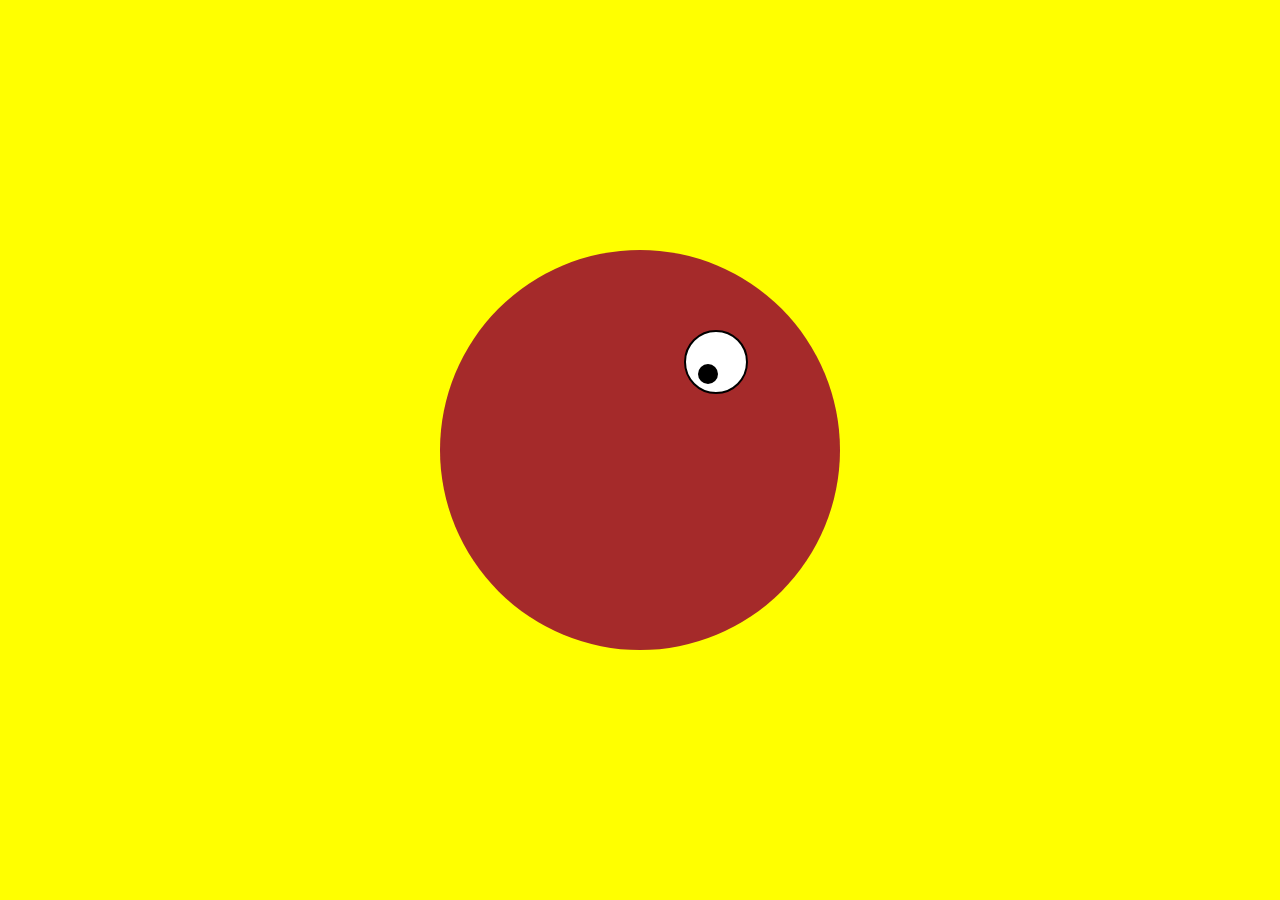
==== cub/index.html @ 6ec2d049 "transfer from codepen to github...will transfer back once complete" ====
<!DOCTYPE html>
<html lang="en">
<head>
  <meta charset="UTF-8">
  <meta name="viewport" content="width=device-width, initial-scale=1.0">
  <meta http-equiv="X-UA-Compatible" content="ie=edge">
  <title>Bear Cub:: Day One</title>
  <link rel="stylesheet" href="main.css">
</head>
<body>

  <div class="head">
    <div class="right-eye">
      <div class="pupil">
      </div>
    </div>
  </div>

</body>
</html>
---- cub/main.css ----
body { background: yellow;}

.head {
  background: brown;
  height: 400px;
  width: 400px;
  border-radius: 50%;
  position: fixed;
  top: 50%;
  left: 50%;
  margin-top: -200px;
  margin-left: -200px;
}

.right-eye {
  background: white;
  height: 60px;
  width: 60px;
  border-radius: 80%;
  border: 2px solid black;
  margin-top: 5em;
  margin-left: calc(9em + 100px)
}

.pupil{
  background: black;
  height: 20px;
  width: 20px;
  border-radius: 80%;
  margin-top: 2em;
  margin-left: 12px;
}
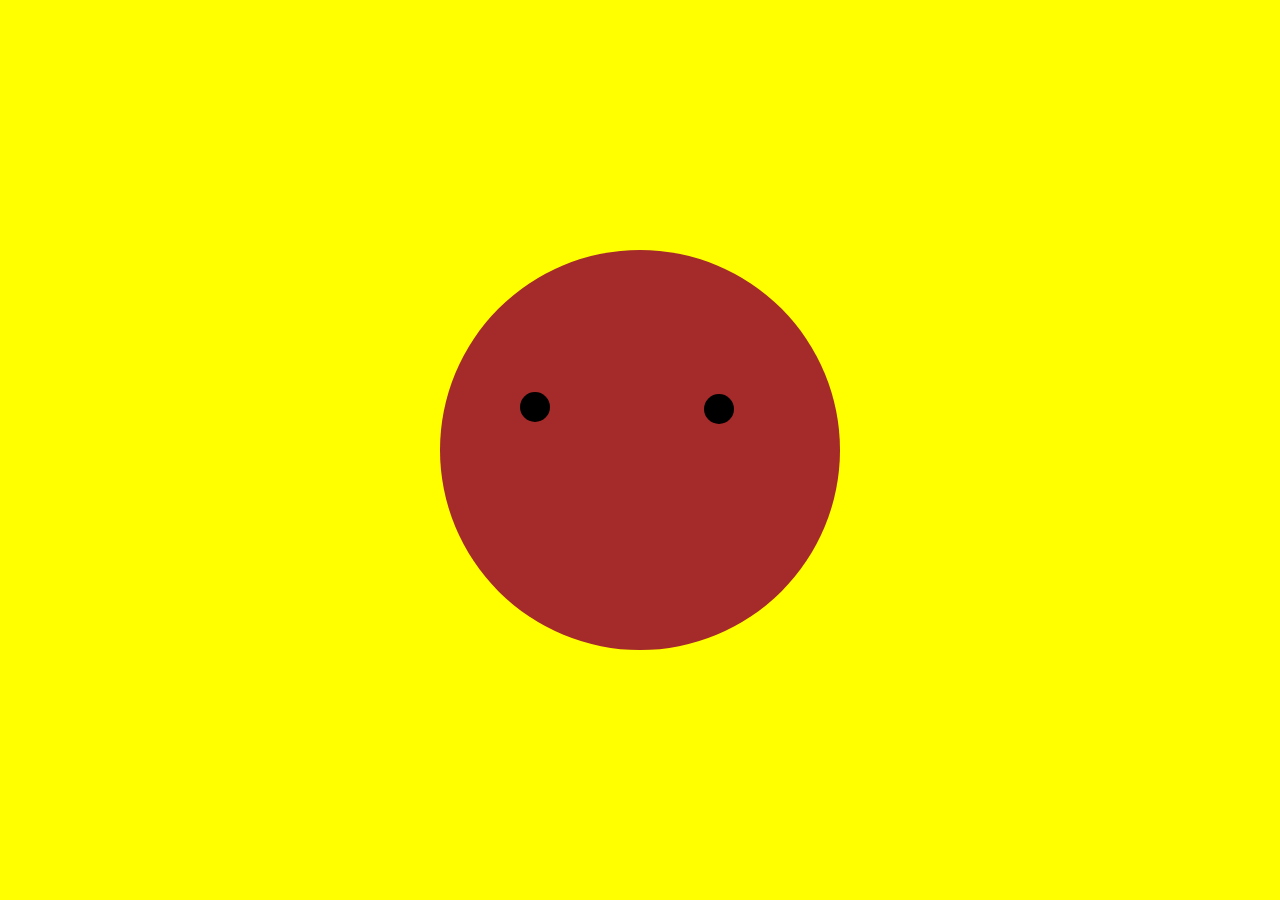
==== commit c9e63848: "eyes are aligned" ====
--- a/cub/index.html
+++ b/cub/index.html
@@ -4,16 +4,14 @@
   <meta charset="UTF-8">
   <meta name="viewport" content="width=device-width, initial-scale=1.0">
   <meta http-equiv="X-UA-Compatible" content="ie=edge">
-  <title>Bear Cub:: Day One</title>
+  <title>CSS Challenge 1: Bear Cub</title>
   <link rel="stylesheet" href="main.css">
 </head>
 <body>
 
   <div class="head">
-    <div class="right-eye">
-      <div class="pupil">
-      </div>
-    </div>
+    <div class="pupil right"></div>
+    <div class="pupil left"></div>
   </div>
 
 </body>
--- a/cub/main.css
+++ b/cub/main.css
@@ -21,12 +21,19 @@
   margin-top: 5em;
   margin-left: calc(9em + 100px)
 }
-
 .pupil{
   background: black;
-  height: 20px;
-  width: 20px;
+  height: 30px;
+  width: 30px;
   border-radius: 80%;
-  margin-top: 2em;
-  margin-left: 12px;
 }
+
+.right {
+  margin-top: 9em;
+  margin-left: calc(9em + 120px);
+}
+
+.left {
+ margin-top: -2em;
+ margin-left: 5em;
+}
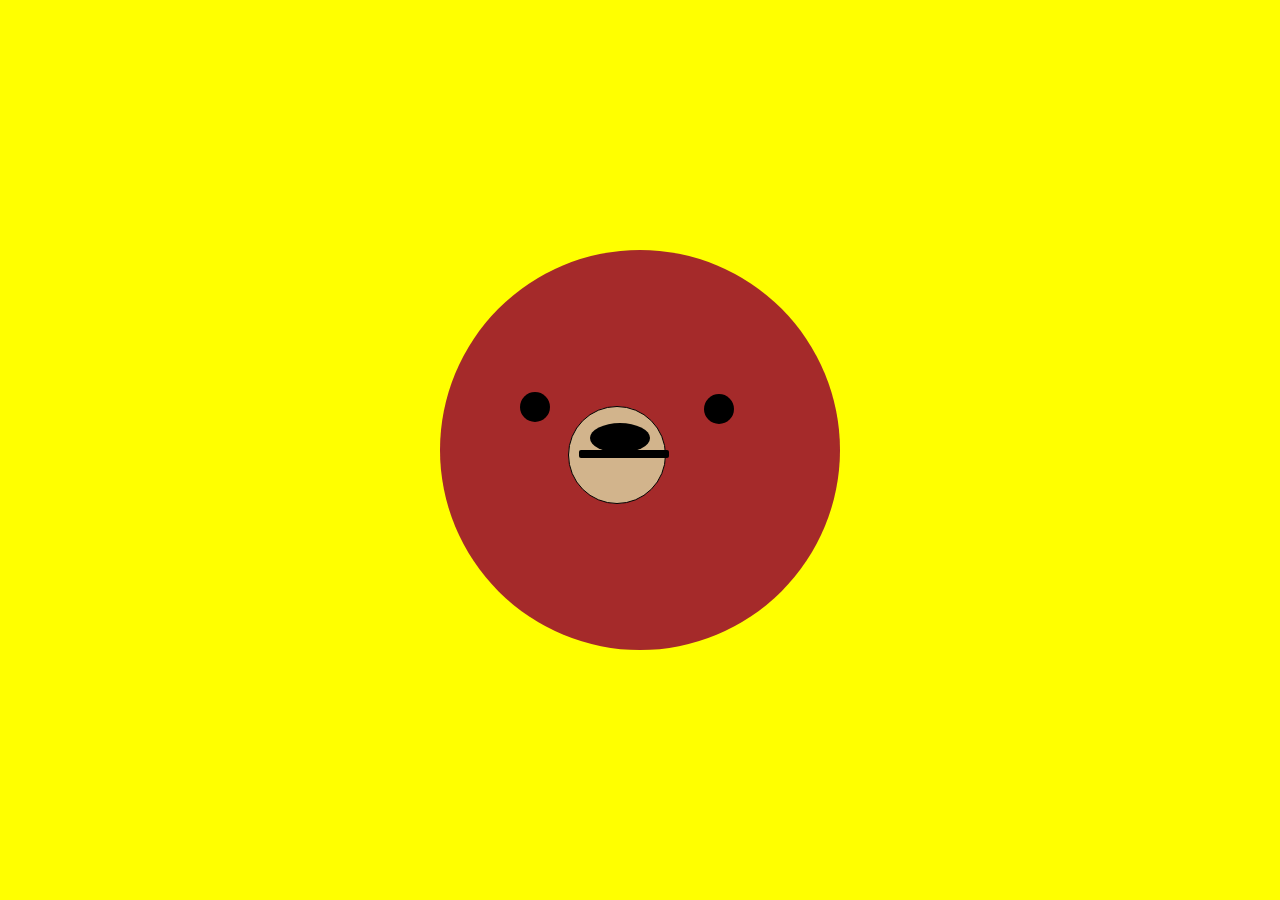
==== commit 6d73b971: "bear with no ears!" ====
--- a/cub/index.html
+++ b/cub/index.html
@@ -12,6 +12,10 @@
   <div class="head">
     <div class="pupil right"></div>
     <div class="pupil left"></div>
+    <div class="snout">
+      <div class="nose"></div>
+      <div class="mouth"></div>
+    </div>
   </div>
 
 </body>
--- a/cub/main.css
+++ b/cub/main.css
@@ -8,8 +8,7 @@
   position: fixed;
   top: 50%;
   left: 50%;
-  margin-top: -200px;
-  margin-left: -200px;
+  margin: -200px 0 0 -200px;
 }
 
 .right-eye {
@@ -21,6 +20,7 @@
   margin-top: 5em;
   margin-left: calc(9em + 100px)
 }
+
 .pupil{
   background: black;
   height: 30px;
@@ -33,7 +33,30 @@
   margin-left: calc(9em + 120px);
 }
 
-.left {
- margin-top: -2em;
- margin-left: 5em;
+.left { margin: -2em 0 0 5em; }
+
+.snout {
+  background: tan;
+  border: 1px solid black;
+  height: 6em;
+  width: 6em;
+  border-radius: 50%;
+  margin: -1em 0 0 8em;
 }
+
+.nose{
+  background: black;
+  height: 30px;
+  width: 60px;
+  border-radius: 80%;
+  margin-top: 1em;
+  margin-left: 1.3em;
+}
+
+.mouth{
+  background: black;
+  height: 8px;
+  width: 90px;
+  margin: -3px 0 0 10px;
+  border-radius: 2px;
+}
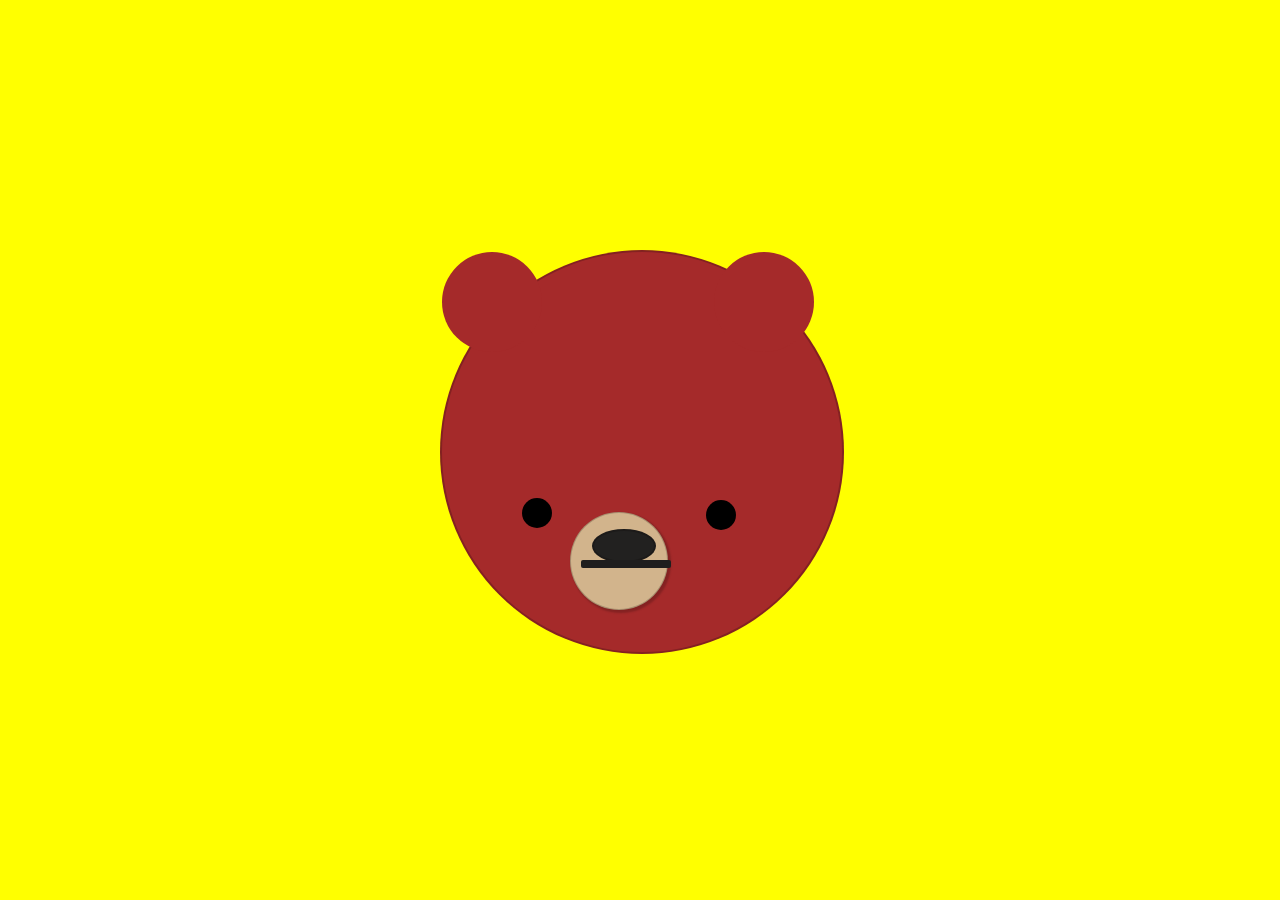
==== commit 7e71a6a3: "finished bear!" ====
--- a/cub/index.html
+++ b/cub/index.html
@@ -10,12 +10,14 @@
 <body>
 
   <div class="head">
+    <div class="ear"></div>
+    <div class="ear right-ear"></div>
     <div class="pupil right"></div>
     <div class="pupil left"></div>
     <div class="snout">
       <div class="nose"></div>
       <div class="mouth"></div>
-    </div>
+    <div>
   </div>
 
 </body>
--- a/cub/main.css
+++ b/cub/main.css
@@ -1,7 +1,25 @@
+:root {
+  --shadow1: 1px solid rgba(0, 0, 0, 0.2);
+  --shadow2: 2px solid rgba(0, 0, 0, 0.2);
+}
+
 body { background: yellow;}
+
+.ear {
+  display: inline-block;
+  background: brown;
+  height: 100px;
+  width: 100px;
+  border-radius: 50%;
+}
+
+.right-ear {
+  margin-left: 10.5em;
+}
 
 .head {
   background: brown;
+  border: var(--shadow2);
   height: 400px;
   width: 400px;
   border-radius: 50%;
@@ -9,16 +27,6 @@
   top: 50%;
   left: 50%;
   margin: -200px 0 0 -200px;
-}
-
-.right-eye {
-  background: white;
-  height: 60px;
-  width: 60px;
-  border-radius: 80%;
-  border: 2px solid black;
-  margin-top: 5em;
-  margin-left: calc(9em + 100px)
 }
 
 .pupil{
@@ -37,24 +45,25 @@
 
 .snout {
   background: tan;
-  border: 1px solid black;
+  border: var(--shadow1);
+  box-shadow: 2px 2px 2px 1px rgba(0, 0, 0, 0.2);
   height: 6em;
   width: 6em;
   border-radius: 50%;
   margin: -1em 0 0 8em;
 }
 
-.nose{
-  background: black;
+.nose {
+  background: rgba(31, 30, 30, 0.98);
   height: 30px;
   width: 60px;
+  border: var(--shadow2);
   border-radius: 80%;
-  margin-top: 1em;
-  margin-left: 1.3em;
+  margin: 1em 0 0 1.3em;
 }
 
 .mouth{
-  background: black;
+  background: rgba(31, 30, 30, 1);
   height: 8px;
   width: 90px;
   margin: -3px 0 0 10px;
